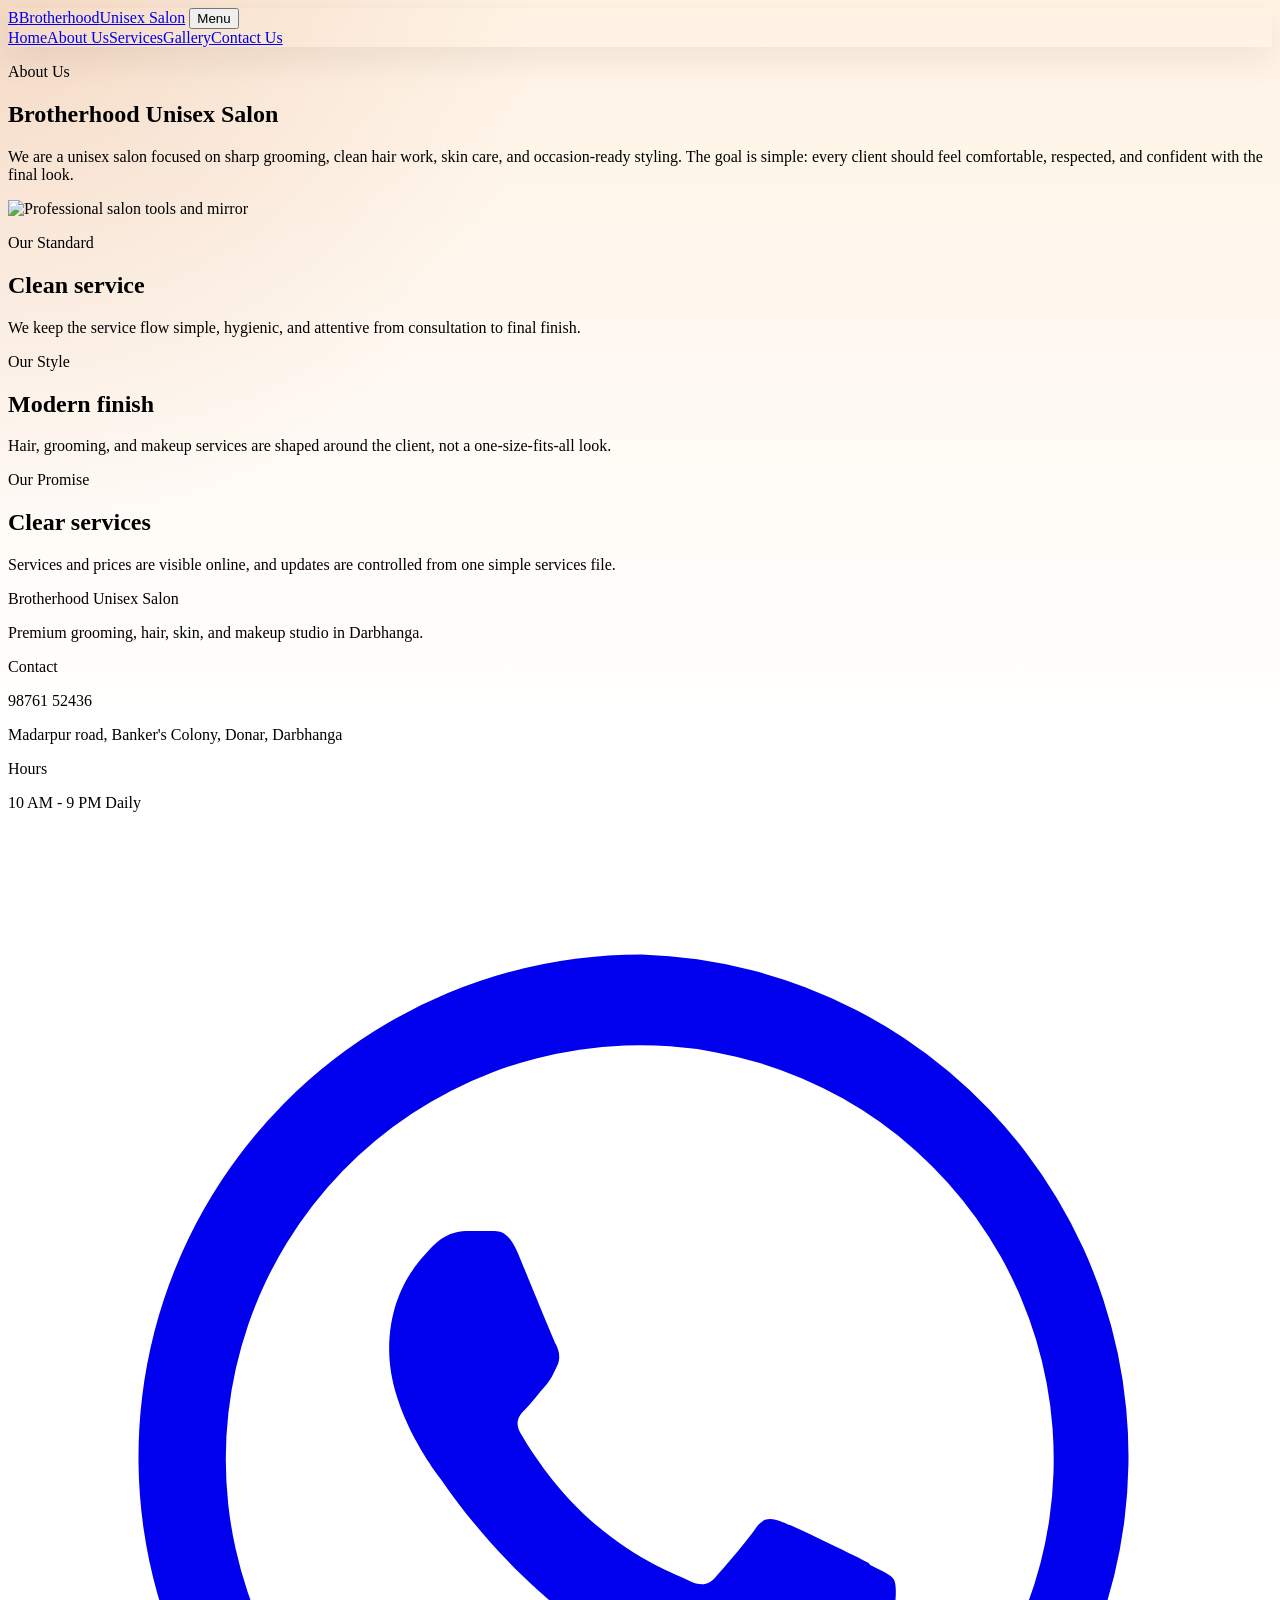
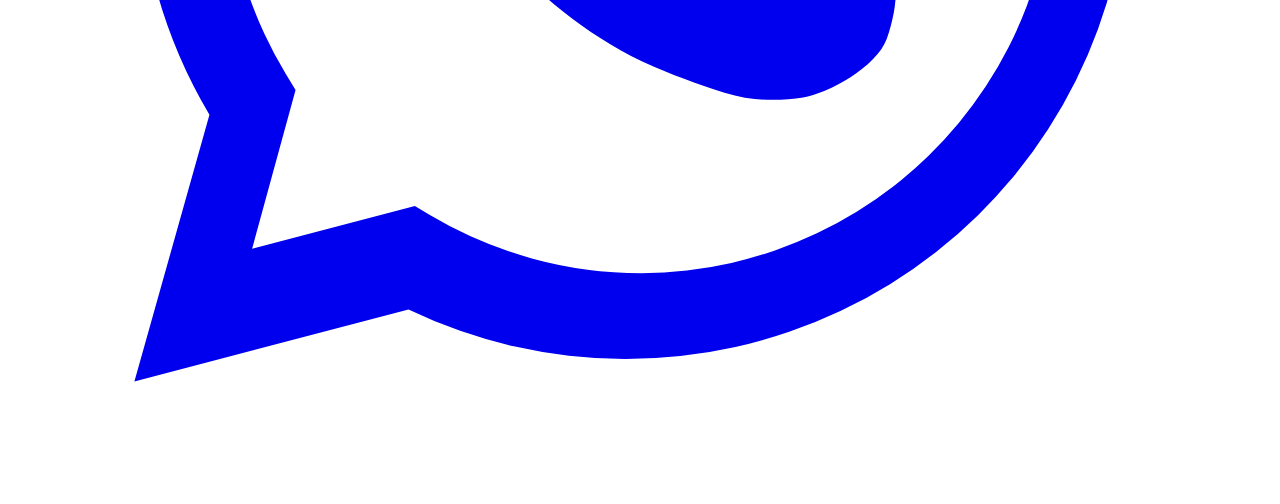
==== about.html @ 5d657b64 "Files uploaded" ====
<!DOCTYPE html>
<html lang="en">
<head>
  <meta charset="UTF-8" />
  <meta name="viewport" content="width=device-width, initial-scale=1.0" />
  <link rel="icon" href="data:image/svg+xml,%3Csvg xmlns='http://www.w3.org/2000/svg' viewBox='0 0 64 64'%3E%3Crect width='64' height='64' rx='32' fill='%233b1d2a'/%3E%3Ctext x='50%25' y='58%25' text-anchor='middle' font-family='Arial' font-size='34' font-weight='700' fill='%23fff3e4'%3EB%3C/text%3E%3C/svg%3E" />
  <title>About Us | Brotherhood Unisex Salon</title>
  <script src="https://cdn.tailwindcss.com"></script>
  <link rel="preconnect" href="https://fonts.googleapis.com" />
  <link rel="preconnect" href="https://fonts.gstatic.com" crossorigin />
  <link href="https://fonts.googleapis.com/css2?family=Inter:wght@400;500;600;700;800;900&display=swap" rel="stylesheet" />
  <script>tailwind.config={theme:{extend:{fontFamily:{inter:["Inter","sans-serif"]},colors:{ink:"#2a1510",soft:"#fff3e4",muted:"#7c4a3a",gold:"#c05621",navy:"#3b1d2a"}}}};</script>
  <link rel="stylesheet" href="styles.css" />
</head>
<body class="bg-soft font-inter text-ink">
  <header class="sticky top-0 z-50 border-b border-slate-200 bg-white/95 backdrop-blur">
    <nav class="mx-auto flex max-w-7xl items-center justify-between px-5 py-4 lg:px-8">
      <a href="index.html" class="flex items-center gap-3"><span data-salon-logo class="flex h-16 w-16 items-center justify-center overflow-hidden rounded-full bg-gradient-to-br from-gold to-navy text-lg font-black text-white">B</span><span><span class="block text-base font-black" data-salon="short-name">Brotherhood</span><span class="block text-xs font-bold uppercase tracking-[0.22em] text-gold">Unisex Salon</span></span></a>
      <button id="menuButton" class="rounded-md border border-slate-300 px-3 py-2 text-sm font-bold md:hidden" aria-label="Open menu">Menu</button>
      <div id="navLinks" class="hidden absolute left-0 right-0 top-[97px] border-b border-slate-200 bg-white px-5 py-4 shadow-sm md:static md:flex md:border-0 md:bg-transparent md:p-0 md:shadow-none">
        <div class="flex flex-col gap-4 text-sm font-bold md:flex-row md:items-center md:gap-6">
          <a class="hover:text-gold" href="index.html">Home</a><a class="text-gold" href="about.html">About Us</a><a class="hover:text-gold" href="services.html">Services</a><a class="hover:text-gold" href="gallery.html">Gallery</a><a class="rounded-md bg-navy px-5 py-2.5 text-white hover:bg-ink" href="contact.html">Contact Us</a>
        </div>
      </div>
    </nav>
  </header>

  <main>
    <section class="bg-gradient-to-br from-[#fff3e4] via-[#ffe0bf] to-[#f8b58a]">
      <div class="mx-auto grid max-w-7xl gap-12 px-5 py-20 lg:grid-cols-[0.95fr_1.05fr] lg:items-center lg:px-8">
        <div>
          <p class="text-sm font-black uppercase tracking-[0.24em] text-gold">About Us</p>
          <h1 class="mt-4 text-4xl font-black tracking-normal sm:text-5xl" data-salon="name">Brotherhood Unisex Salon</h1>
          <p class="mt-6 text-lg leading-8 text-muted">We are a unisex salon focused on sharp grooming, clean hair work, skin care, and occasion-ready styling. The goal is simple: every client should feel comfortable, respected, and confident with the final look.</p>
        </div>
        <img class="aspect-[4/3] w-full rounded-md object-cover shadow-xl" loading="lazy" decoding="async" src="/images/photo3.jpg" alt="Professional salon tools and mirror" />
      </div>
    </section>

    <section class="mx-auto max-w-7xl px-5 py-20 lg:px-8">
      <div class="grid gap-8 md:grid-cols-3">
        <article class="rounded-md border border-slate-200 p-7">
          <p class="text-sm font-black uppercase tracking-[0.18em] text-gold">Our Standard</p>
          <h2 class="mt-4 text-xl font-black">Clean service</h2>
          <p class="mt-3 leading-7 text-muted">We keep the service flow simple, hygienic, and attentive from consultation to final finish.</p>
        </article>
        <article class="rounded-md border border-slate-200 p-7">
          <p class="text-sm font-black uppercase tracking-[0.18em] text-gold">Our Style</p>
          <h2 class="mt-4 text-xl font-black">Modern finish</h2>
          <p class="mt-3 leading-7 text-muted">Hair, grooming, and makeup services are shaped around the client, not a one-size-fits-all look.</p>
        </article>
        <article class="rounded-md border border-slate-200 p-7">
          <p class="text-sm font-black uppercase tracking-[0.18em] text-gold">Our Promise</p>
          <h2 class="mt-4 text-xl font-black">Clear services</h2>
          <p class="mt-3 leading-7 text-muted">Services and prices are visible online, and updates are controlled from one simple services file.</p>
        </article>
      </div>
    </section>
  </main>

  <footer class="border-t border-slate-200 bg-white">
    <div class="mx-auto grid max-w-7xl gap-8 px-5 py-10 md:grid-cols-3 lg:px-8">
      <div><p class="text-lg font-black" data-salon="name">Brotherhood Unisex Salon</p><p class="mt-3 text-sm leading-6 text-muted" data-salon="tagline">Premium grooming, hair, skin, and makeup studio in Darbhanga.</p></div>
      <div><p class="font-bold">Contact</p><p class="mt-3 text-sm text-muted" data-salon="phone">098761 52436</p><p class="mt-2 text-sm text-muted" data-salon="address">Madarpur road, Banker's Colony, Donar, Darbhanga</p></div>
      <div><p class="font-bold">Hours</p><p class="mt-3 text-sm text-muted" data-salon="hours">10 AM - 9 PM Daily</p></div>
    </div>
  </footer>

  <script src="site-config.js"></script>
  <script src="main.js"></script>
</body>
</html>
---- styles.css ----
:root {
  --ink: #2a1510;
  --wine: #3b1d2a;
  --copper: #c05621;
  --cream: #fff3e4;
  --paper: #fffaf5;
  --muted: #7c4a3a;
}

* {
  scroll-behavior: smooth;
}

body {
  background:
    radial-gradient(circle at top left, rgba(192, 86, 33, 0.16), transparent 34rem),
    linear-gradient(180deg, var(--cream), #ffffff 46rem);
}

header {
  box-shadow: 0 12px 34px rgba(42, 21, 16, 0.08);
}

header a,
button,
form button,
.premium-link {
  transition: transform 180ms ease, box-shadow 180ms ease, border-color 180ms ease, background 180ms ease, color 180ms ease;
}

header a:hover,
button:hover,
form button:hover,
a.rounded-md:hover,
a.rounded-full:hover {
  transform: translateY(-2px);
}

a.rounded-md:hover,
button:hover,
form button:hover {
  box-shadow: 0 16px 30px rgba(59, 29, 42, 0.18);
}

article,
figure,
form,
.shadow-sm,
.shadow-xl {
  transition: transform 220ms ease, box-shadow 220ms ease, border-color 220ms ease;
}

article:hover,
figure:hover {
  transform: translateY(-5px);
  border-color: rgba(192, 86, 33, 0.48);
  box-shadow: 0 24px 50px rgba(59, 29, 42, 0.13);
}

input,
select,
textarea {
  background: #fffdf9;
}

input:focus,
select:focus,
textarea:focus {
  box-shadow: 0 0 0 4px rgba(192, 86, 33, 0.14);
}

[data-aos] {
  opacity: 1;
  transform: none;
}

.premium-section {
  background: linear-gradient(135deg, #fff4e7, #ffd5ad 58%, #f2a06f);
}

.premium-card {
  background: rgba(255, 255, 255, 0.88);
  backdrop-filter: blur(14px);
}

.brand-logo-img {
  height: 100%;
  width: 100%;
  border-radius: 999px;
  object-fit: contain;
  padding: 4px;
  background: #fffaf5;
}

.hero-slideshow {
  position: relative;
  isolation: isolate;
  background: linear-gradient(135deg, rgba(59, 29, 42, 0.12), rgba(192, 86, 33, 0.18));
}

.hero-slide {
  position: absolute;
  inset: 0;
  height: 100%;
  width: 100%;
  object-fit: cover;
  opacity: 0;
  transform: scale(1.06);
  transition: opacity 900ms ease, transform 6200ms ease;
}

.hero-slide.is-active {
  opacity: 1;
  transform: scale(1);
}

.hero-slideshow::after {
  content: "";
  position: absolute;
  inset: 0;
  z-index: 2;
  background: linear-gradient(180deg, transparent 58%, rgba(42, 21, 16, 0.2));
  pointer-events: none;
}

@media (prefers-reduced-motion: reduce) {
  *,
  *::before,
  *::after {
    scroll-behavior: auto;
    transition: none !important;
  }
}
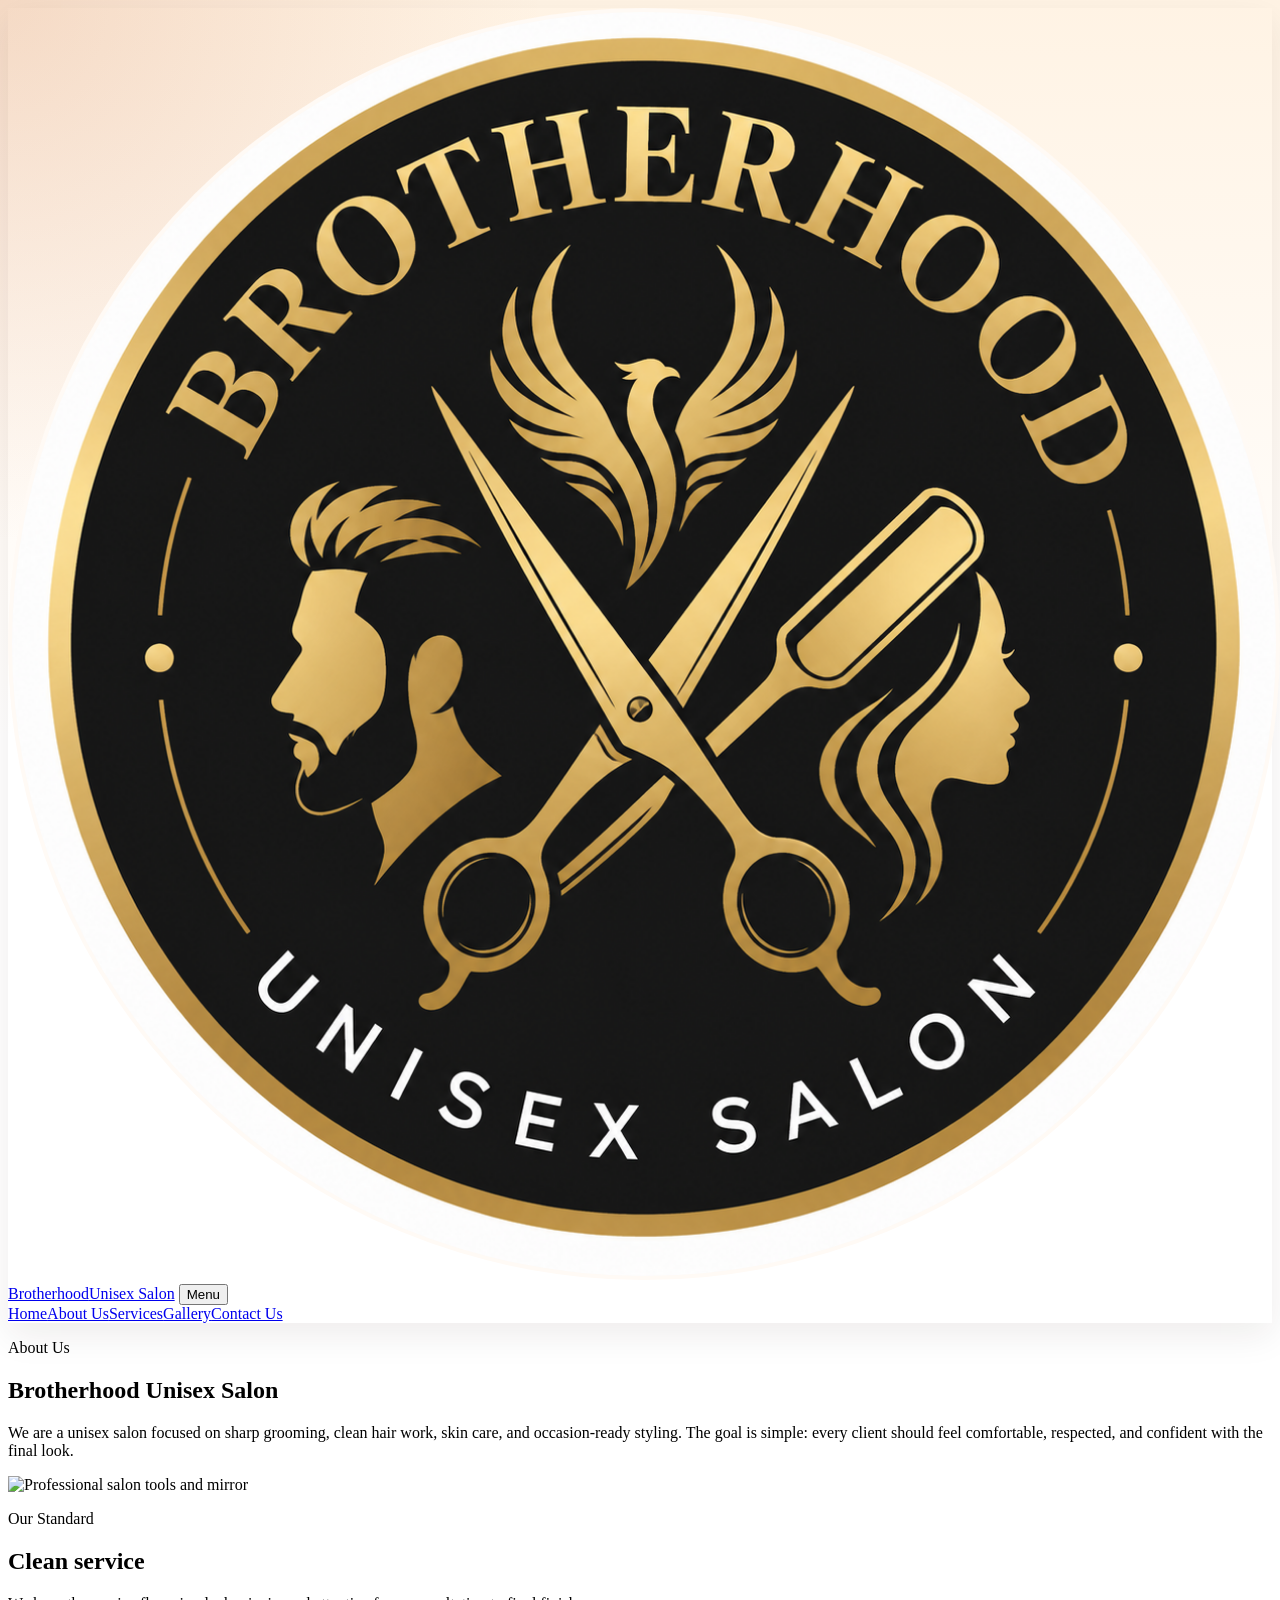
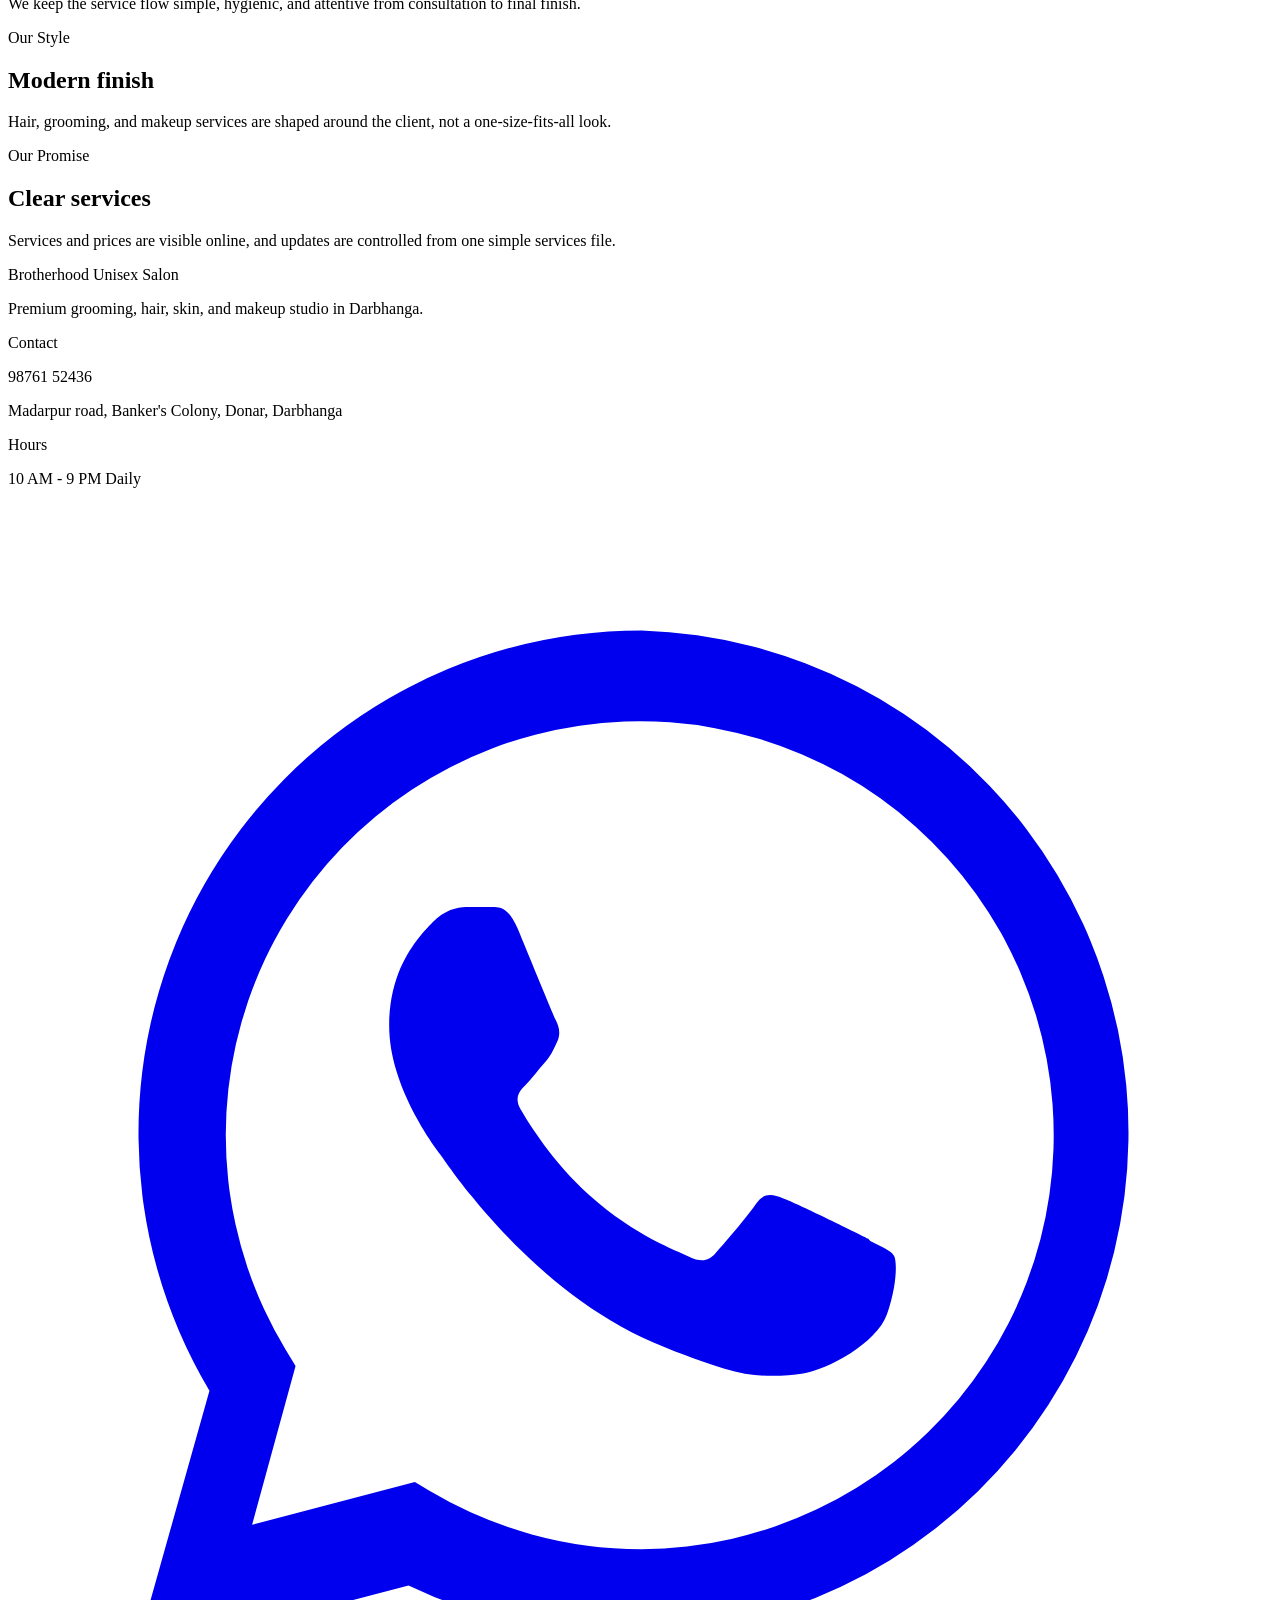
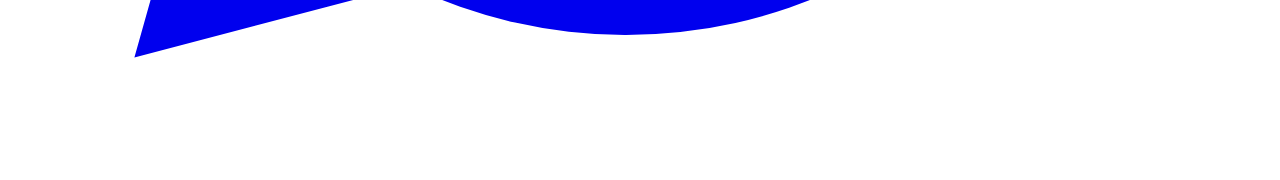
==== commit 48052bdd: "Update about.html" ====
--- a/about.html
+++ b/about.html
@@ -33,7 +33,7 @@
           <h1 class="mt-4 text-4xl font-black tracking-normal sm:text-5xl" data-salon="name">Brotherhood Unisex Salon</h1>
           <p class="mt-6 text-lg leading-8 text-muted">We are a unisex salon focused on sharp grooming, clean hair work, skin care, and occasion-ready styling. The goal is simple: every client should feel comfortable, respected, and confident with the final look.</p>
         </div>
-        <img class="aspect-[4/3] w-full rounded-md object-cover shadow-xl" loading="lazy" decoding="async" src="/images/photo3.jpg" alt="Professional salon tools and mirror" />
+        <img class="aspect-[4/3] w-full rounded-md object-cover shadow-xl" loading="lazy" decoding="async" src="images/photo3.jpg" alt="Professional salon tools and mirror" />
       </div>
     </section>
 
